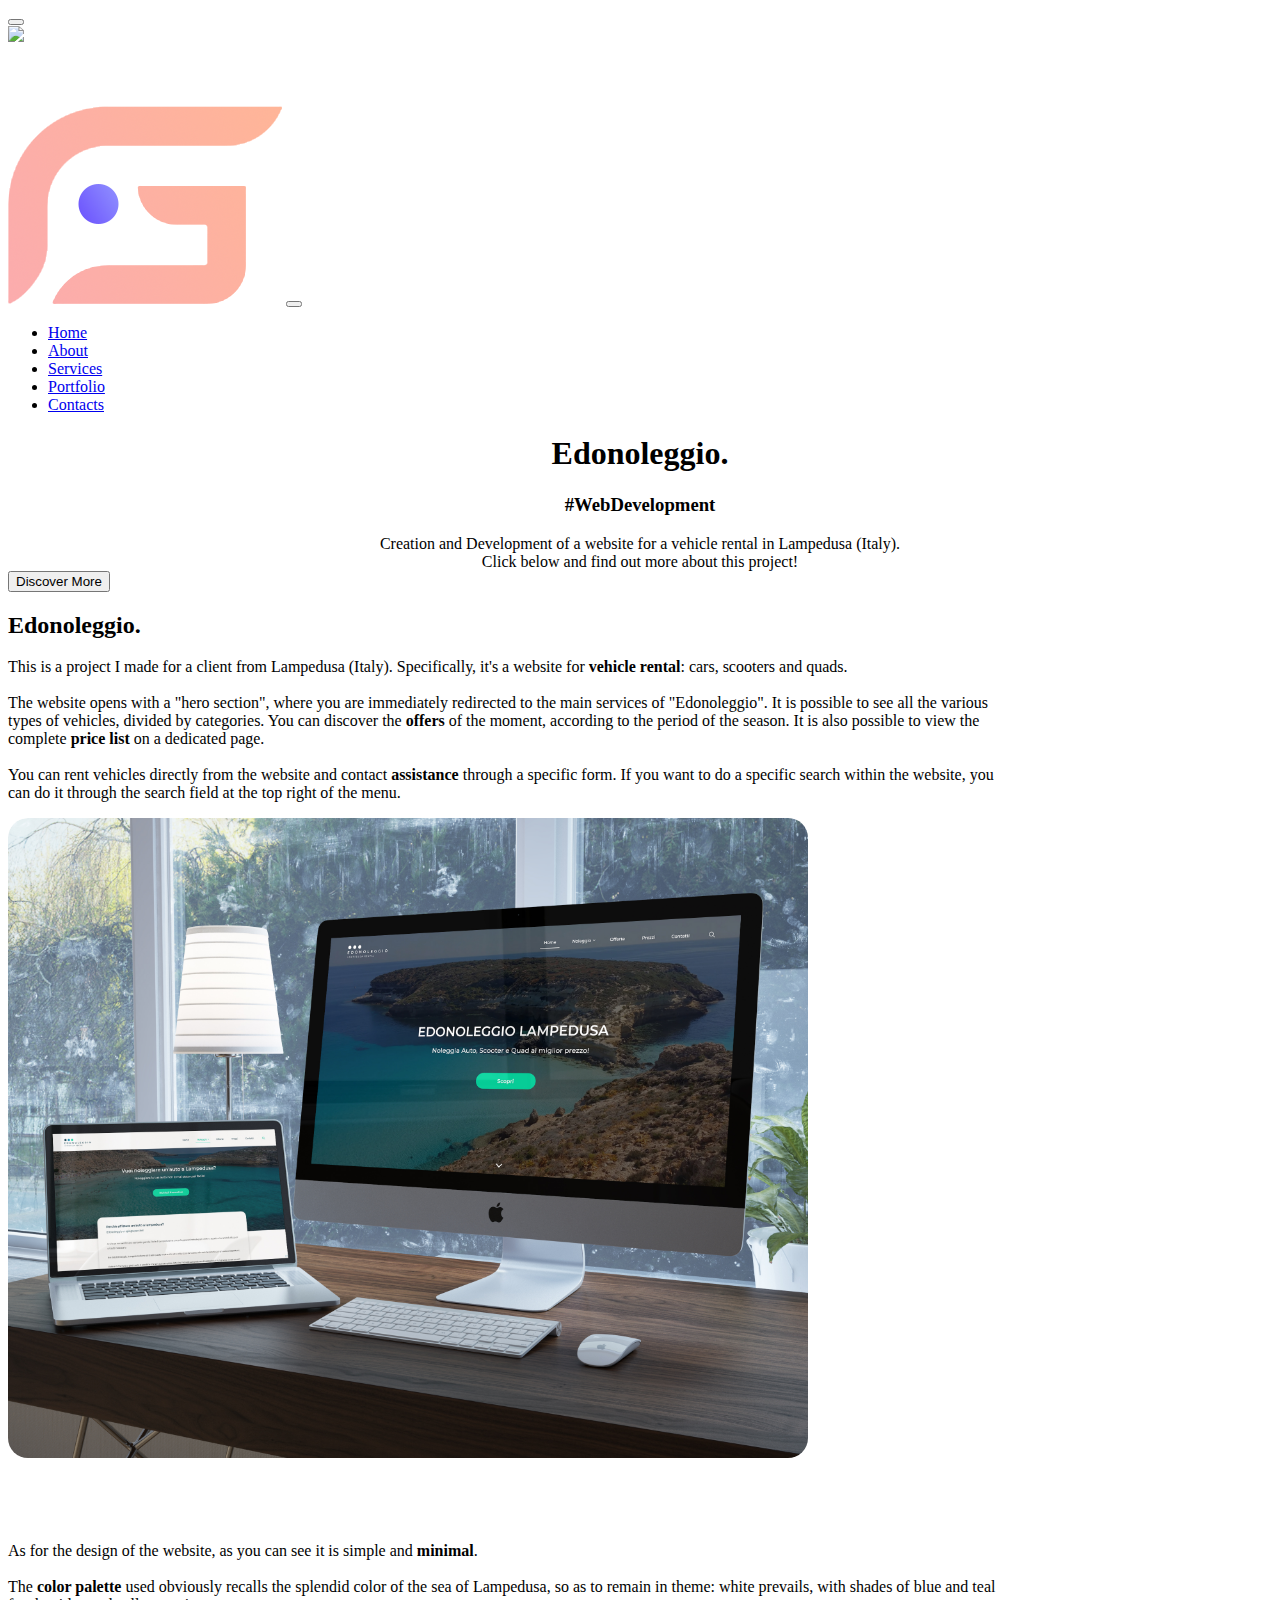
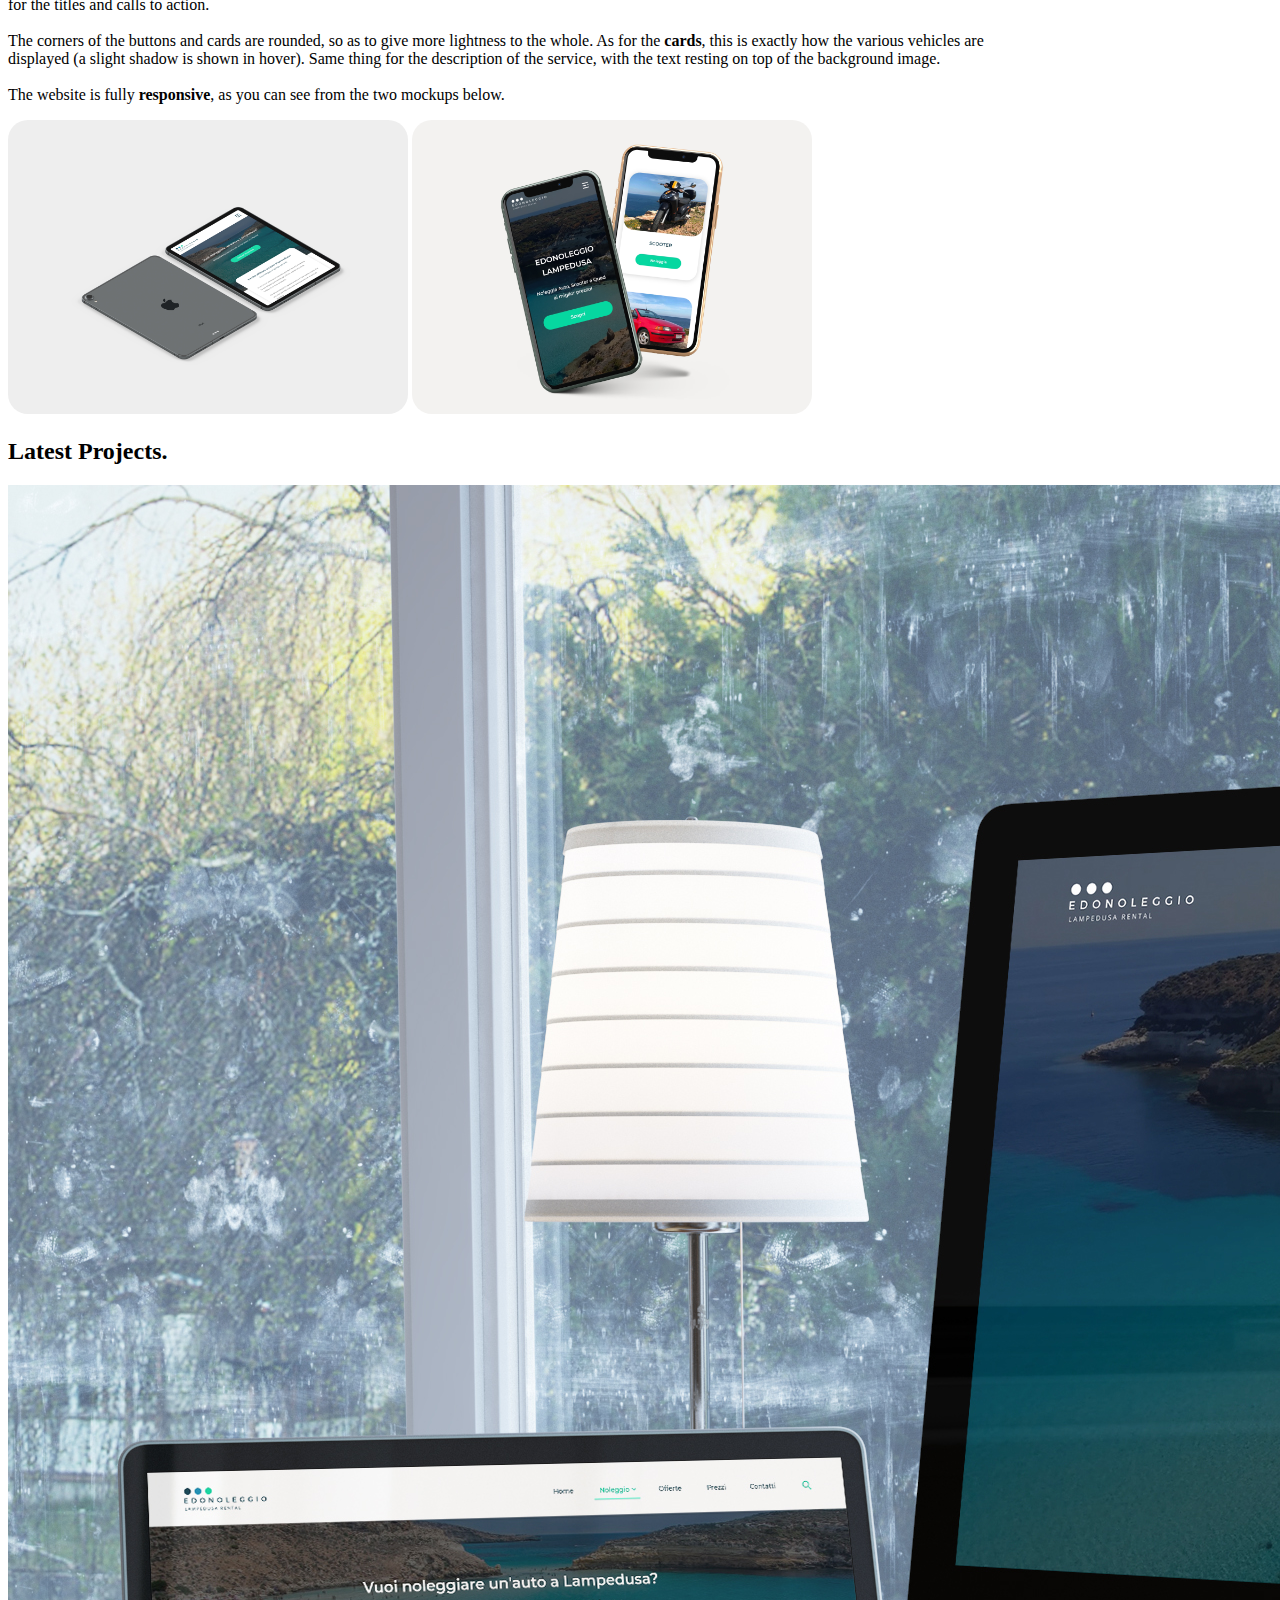
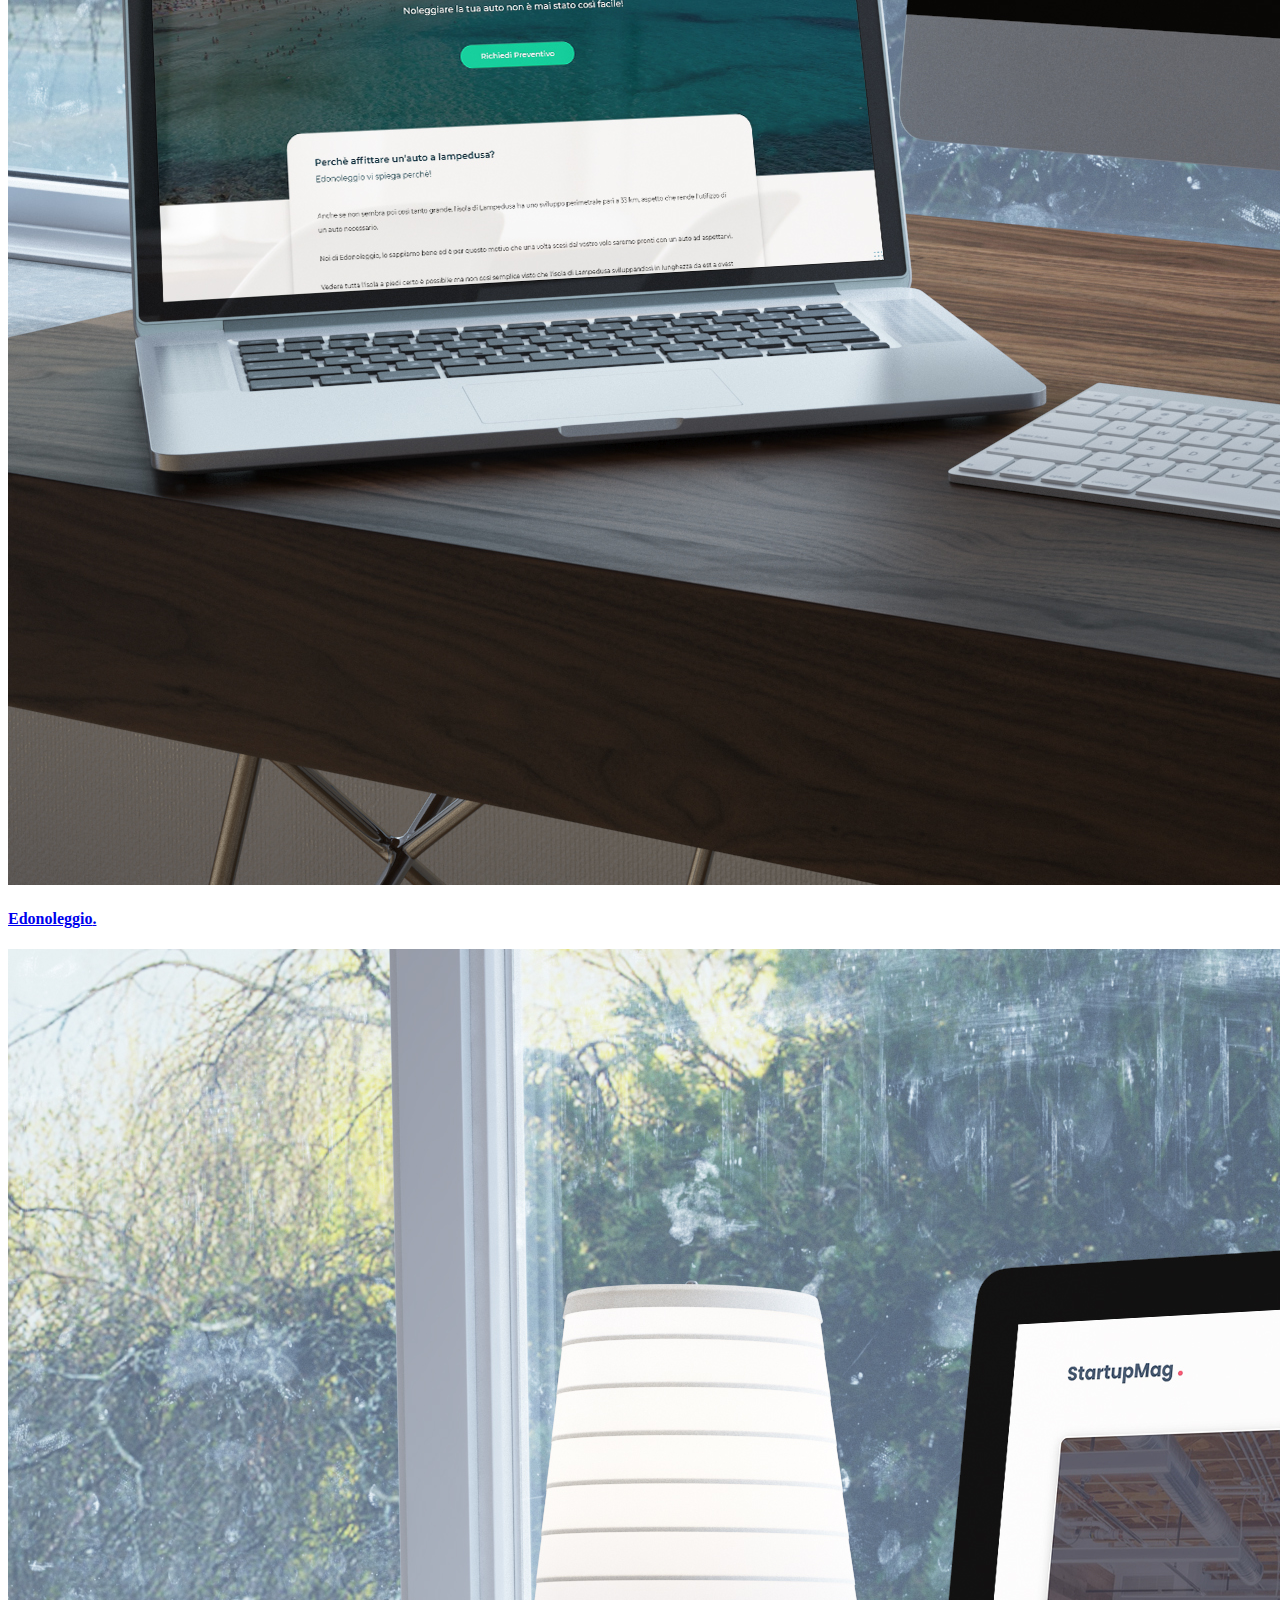
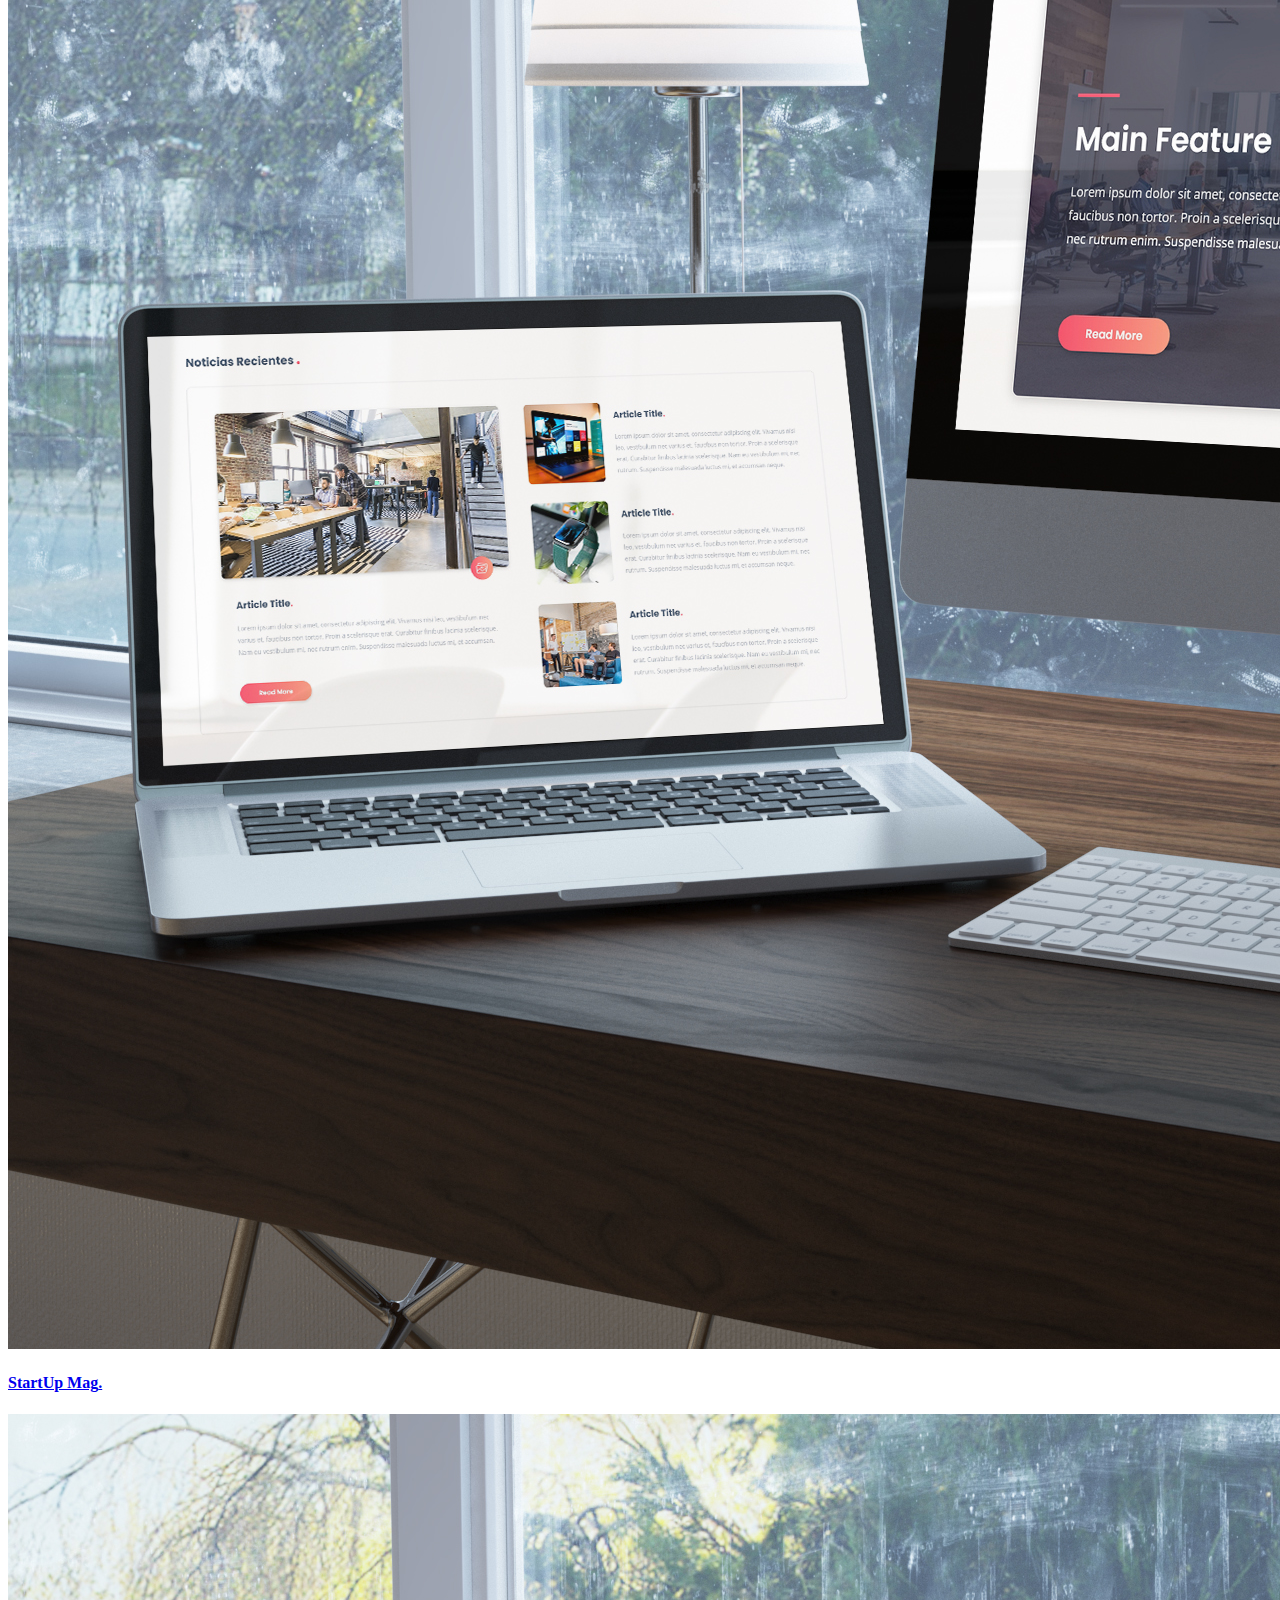
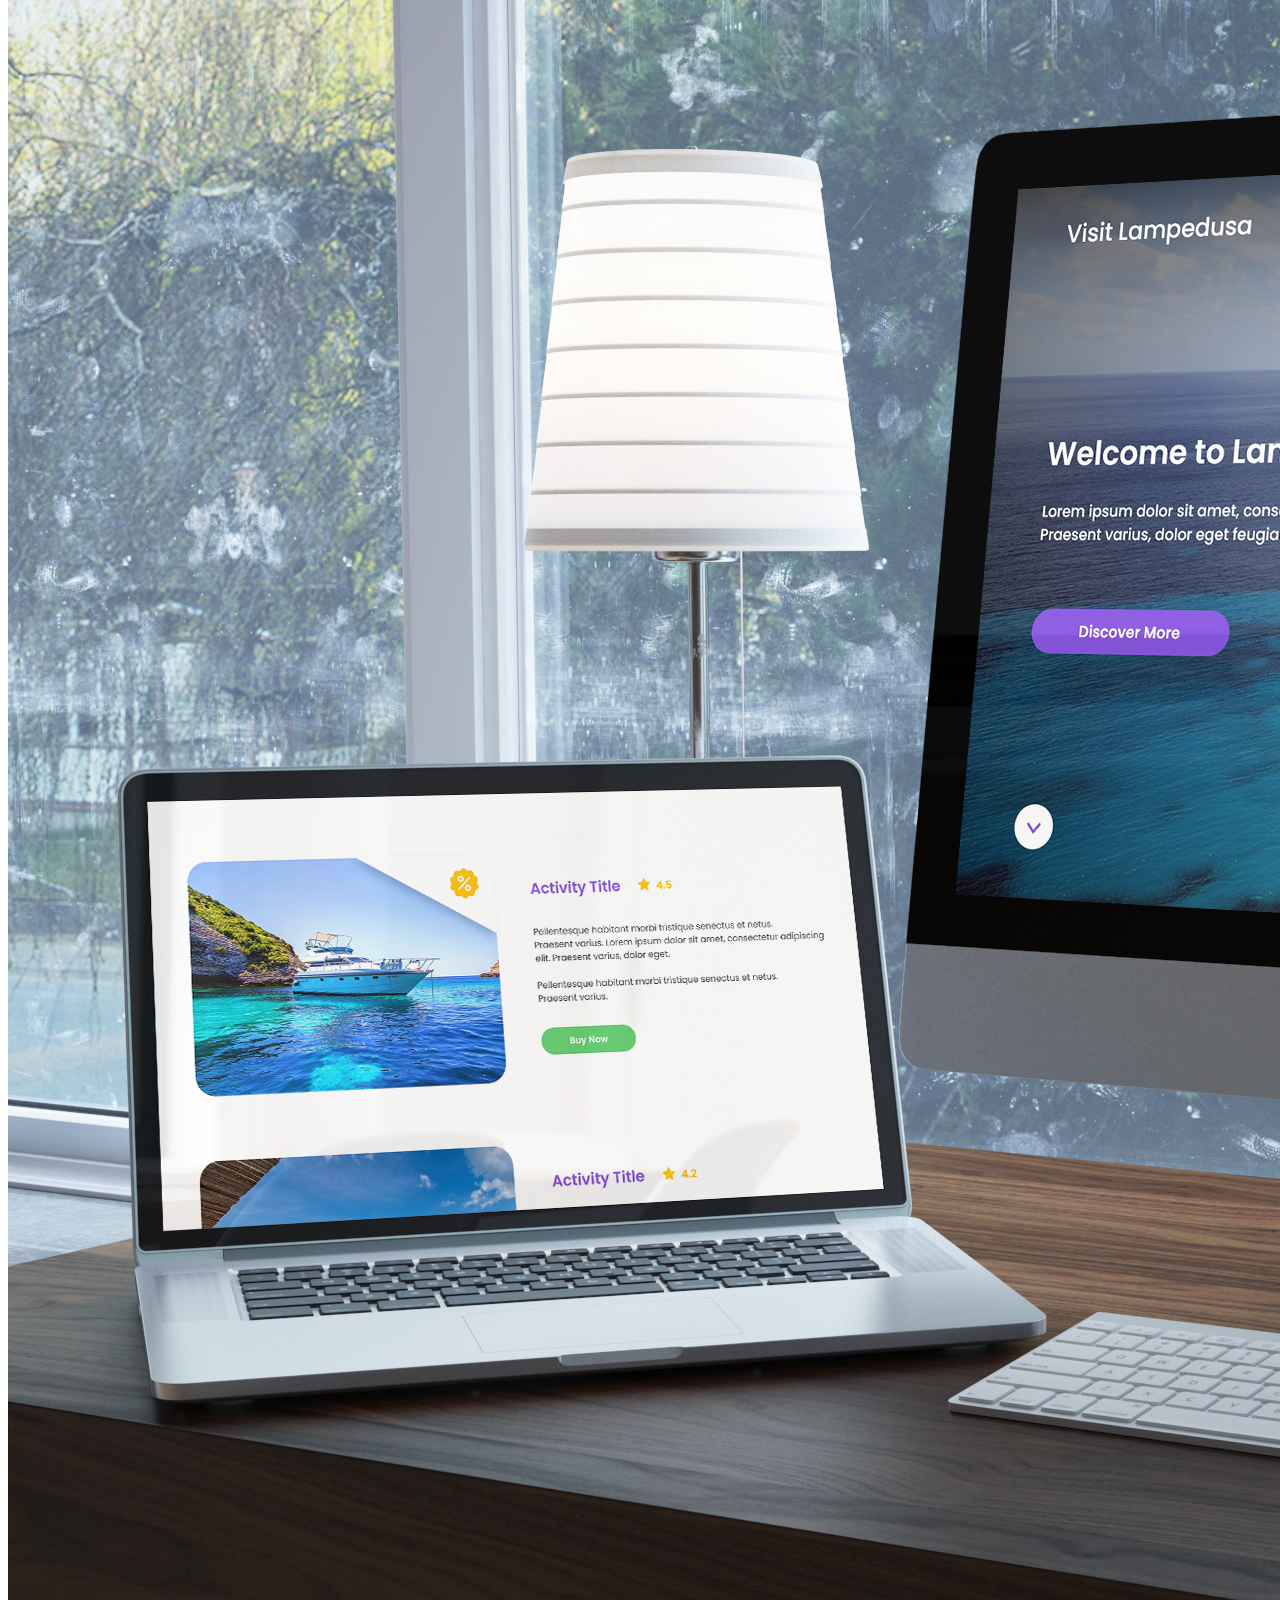
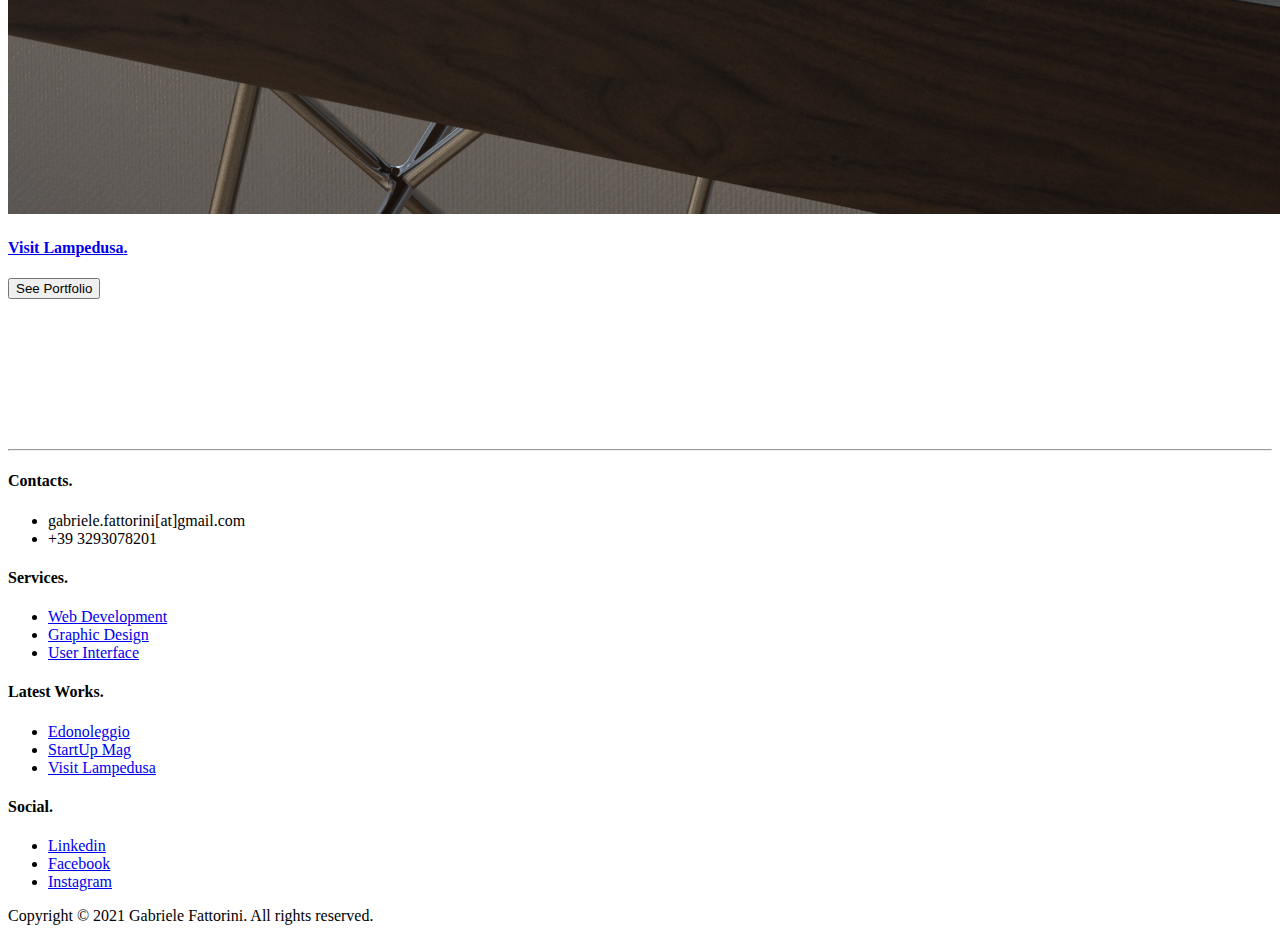
==== edonoleggio.html @ bd4ab3e6 "Aggiunta sito web" ====
<!doctype html>

<html lang="en">

  <head>
   
    <meta charset="utf-8">
    <meta name="viewport" content="width=device-width, initial-scale=1">
    <title>Edonoleggio - Fattorini</title>

    <link rel="icon" type="image/png" href="Assets/img/icon.png">

    <link rel="preconnect" href="https://fonts.googleapis.com">
    <link rel="preconnect" href="https://fonts.gstatic.com" crossorigin>
    <link href="https://fonts.googleapis.com/css2?family=Open+Sans:ital,wght@0,400;0,600;0,700;1,400&family=Poppins:ital,wght@0,300;0,400;0,600;0,700;1,400&display=swap" rel="stylesheet">
    
    <link href="assets/sass/style.css" rel="stylesheet" type="text/css">
    <link href="https://cdn.jsdelivr.net/npm/bootstrap@5.0.2/dist/css/bootstrap.min.css" rel="stylesheet" integrity="sha384-EVSTQN3/azprG1Anm3QDgpJLIm9Nao0Yz1ztcQTwFspd3yD65VohhpuuCOmLASjC" crossorigin="anonymous">

    <script src="https://kit.fontawesome.com/6a9e34f771.js" crossorigin="anonymous"></script>

  </head>

  <body>

    <button type="button" class="btn btn-danger btn-floating btn-lg" id="btn-back-to-top">
      <i class="fas fa-arrow-up"></i>
    </button>

    <div class="loader">
      <img src="assets/img/Logo.png" style="padding-bottom: 60px; width: 60px;">
      <div>
        <span></span>
        <span></span>
        <span></span>
      </div>
    </div>

    <div class="main">

    <nav class="navbar sticky-top navbar-expand-lg navbar-light d-flex flex-column">

        <div class="container-fluid">
          <a class="navbar-brand d-flex align-self-center" href="index.html"><img src="Assets/img/Logo.png"></a>
          <button class="navbar-toggler" type="button" data-bs-toggle="collapse" data-bs-target="#navbarSupportedContent" aria-controls="navbarSupportedContent" aria-expanded="false" aria-label="Toggle navigation">
            <span class="navbar-toggler-icon"></span>
          </button>
          <div class="collapse navbar-collapse d-lg-flex justify-content-lg-end" id="navbarSupportedContent">
            <ul class="navbar-nav mb-2 mb-lg-0">
              <li class="nav-item">
                <a class="nav-link" aria-current="page" href="index.html">Home</a>
              </li>
              <li class="nav-item">
                <a class="nav-link" href="index.html#about">About</a>
              </li>
              <li class="nav-item">
                <a class="nav-link" href="index.html#services">Services</a>
              </li>
              <li class="nav-item">
                <a class="nav-link active" href="portfolio.html">Portfolio</a>
              </li>
              <li class="nav-item contatti">
                <a class="nav-link" href="index.html#contacts">Contacts</a>
              </li>
            </ul>
          </div>
        </div>

        <div class="progress-container" style="position: absolute; bottom: 0;">
          <div class="progress-bar" id="myBar"></div>
        </div>

    </nav>

    <div class="section-1 section-1-3 d-flex flex-column justify-content-center col-12" style="text-align:center; background: url(assets/img/Job_1_full.jpg);">

      <h1>Edonoleggio<span>.</span></h1>
      <h3>#WebDevelopment</h3>
      <p style="margin: 0">Creation and Development of a website for a vehicle rental in Lampedusa (Italy). <br>Click below and find out more about this project!</p>

    </div>

    <div>
        <a href="#content"><button class="btn-big btn-big-2">Discover More</button></a>
    </div>

    <div class="project-content d-flex flex-column align-items-center justify-content-center">

        <div style="max-width: 1000px;" class="d-flex flex-column align-items-center justify-content-center">

          <a name="content"><h2>Edonoleggio<span>.</span></h2></a>
          <p>This is a project I made for a client from Lampedusa (Italy). Specifically, it's a website for <b>vehicle rental</b>: cars, scooters and quads.<br><br>The website opens with a "hero section", where you are immediately redirected to the main services of "Edonoleggio". It is possible to see all the various types of vehicles, divided by categories. You can discover the <b>offers</b> of the moment, according to the period of the season. It is also possible to view the complete <b>price list</b> on a dedicated page.<br><br>You can rent vehicles directly from the website and contact <b>assistance</b> through a specific form. If you want to do a specific search within the website, you can do it through the search field at the top right of the menu.</p>
          <div style="overflow: hidden; border-radius: 20px;" class="d-flex justify-content-center">
            <img src="Assets/img/Job_1.jpg" alt="Website" style="max-width: 80%; border-radius: 20px" class="project-img">
          </div>
          <p style="margin-top: 80px;">As for the design of the website, as you can see it is simple and <b>minimal</b>.<br><br>The <b>color palette</b> used obviously recalls the splendid color of the sea of Lampedusa, so as to remain in theme: white prevails, with shades of blue and teal for the titles and calls to action.<br><br>The corners of the buttons and cards are rounded, so as to give more lightness to the whole. As for the <b>cards</b>, this is exactly how the various vehicles are displayed (a slight shadow is shown in hover). Same thing for the description of the service, with the text resting on top of the background image.<br><br>The website is fully <b>responsive</b>, as you can see from the two mockups below.</p>
          <div class="d-flex flex-column flex-xl-row align-items-center justify-content-xl-around">
            <img src="Assets/img/edonoleggio_1.jpg" alt="Website" style="max-width: 40%; border-radius: 20px" class="project-img-2">
            <img src="Assets/img/edonoleggio_2.jpg" alt="Website" style="max-width: 40%; border-radius: 20px" class="project-img-2">
          </div>

        </div>

    </div>

    <div class="portfolio d-flex flex-column justify-content-center">

        <div class="d-flex align-items-center flex-column portfolio-content">
  
          <h2>Latest Projects<span>.</span></h2>
    
          <div class="projects d-flex flex-xl-row flex-column col-12">
    
            <div class="projects-content d-flex justify-content-center col-12 col-xl-4">

              <a href="edonoleggio.html">
              <div class="card text-white">
                <img src="Assets/img/Job_1.jpg" class="card-img" alt="Website">
                <div class="card-img-overlay d-flex align-items-end justify-content-center">
                  <h4 class="card-title">Edonoleggio<span>.</span></h4>
                </div>
              </div>
              </a>
                
            </div>
            
            <div class="projects-content d-flex justify-content-center col-12 col-xl-4">

              <a href="startup_mag.html">
              <div class="central-card card text-white">
                <img src="Assets/img/Job_2.jpg" class="card-img" alt="Website">
                <div class="card-img-overlay d-flex align-items-end justify-content-center">
                  <h4 class="card-title">StartUp Mag<span>.</span></h4>
                </div>
              </div>
              </a>
              
            </div>
  
            <div class="projects-content projects-last d-flex justify-content-center col-12 col-xl-4">
              
              <a href="visit_lampedusa.html">
              <div class="card text-white">
                <img src="Assets/img/Job_3.jpg" class="card-img" alt="Website">
                <div class="card-img-overlay d-flex align-items-end justify-content-center">
                  <h4 class="card-title">Visit Lampedusa<span>.</span></h4>
                </div>
              </div>
              </a>
            
            </div>

          </div>

          <a href="portfolio.html"><button class="btn d-flex align-self-center justify-content-center">See Portfolio</button></a>

        </div>
  
    </div>

    <hr class="hr" style="margin-top: 150px;">

    <footer>

      <div class="d-flex flex-column flex-xl-row justify-content-center">

        <div class="d-flex justify-content-center justify-content-xl-start align-items-center flex-row flex-xl-column col-12 col-xl-3">

          <div class="d-flex align-items-center justify-content-center align-items-xl-start justify-content-xl-start flex-column">
            <h4>Contacts<span>.</span></h4>
            <ul>
              <li><i class="fas fa-envelope"></i>gabriele.fattorini[at]gmail.com</li>
              <li><i class="fas fa-phone"></i>+39 3293078201</li>
            </ul>
          </div>  

        </div>

        <div class="d-flex justify-content-center justify-content-xl-start align-items-center flex-row flex-xl-column col-12 col-xl-3">

          <div class="d-flex align-items-center justify-content-center align-items-xl-start justify-content-xl-start flex-column">
            <h4>Services<span>.</span></h4>
            <ul>
              <li><a href="portfolio.html">Web Development</a></li>
              <li><a href="portfolio.html">Graphic Design</a></li>
              <li><a href="portfolio.html">User Interface</a></li>
            </ul>
          </div>

        </div>

        <div class="d-flex justify-content-center justify-content-xl-start align-items-center flex-row flex-xl-column col-12 col-xl-3">

          <div class="d-flex align-items-center justify-content-center align-items-xl-start justify-content-xl-start flex-column">
            <h4>Latest Works<span>.</span></h4>
            <ul>
              <li><a href="edonoleggio.html">Edonoleggio</a></li>
              <li><a href="startup_mag.html">StartUp Mag</a></li>
              <li><a href="visit_lampedusa.html">Visit Lampedusa</a></li>
            </ul>
          </div>

        </div>

        <div class="d-flex justify-content-center justify-content-xl-start align-items-center flex-row flex-xl-column col-12 col-xl-3">

          <div class="d-flex align-items-center justify-content-center align-items-xl-start justify-content-xl-start flex-column">
            <h4>Social<span>.</span></h4>
            <ul class="social">
              <li><a href="https://www.linkedin.com/in/gabriele-fattorini-56753b180/" target=”_blank”><i class="fab fa-linkedin-in"></i>Linkedin</a></li>
              <li><a href="https://it-it.facebook.com/gabriele.fattorini" target=”_blank”><i class="fab fa-facebook-f facebook"></i>Facebook</a></li>
              <li><a href="https://www.instagram.com/gabriele.fattorini/" target=”_blank”><i class="fab fa-instagram"></i>Instagram</a></li>
            </ul>
          </div>

        </div>

      </div>

      <p class="copyright">Copyright © 2021 Gabriele Fattorini. All rights reserved.</p>

    </footer>

    </div>

    <script src="https://cdn.jsdelivr.net/npm/bootstrap@5.0.2/dist/js/bootstrap.bundle.min.js" integrity="sha384-MrcW6ZMFYlzcLA8Nl+NtUVF0sA7MsXsP1UyJoMp4YLEuNSfAP+JcXn/tWtIaxVXM" crossorigin="anonymous"></script>
    <script src="Assets/js/index.js"></script>

  </body>

</html>
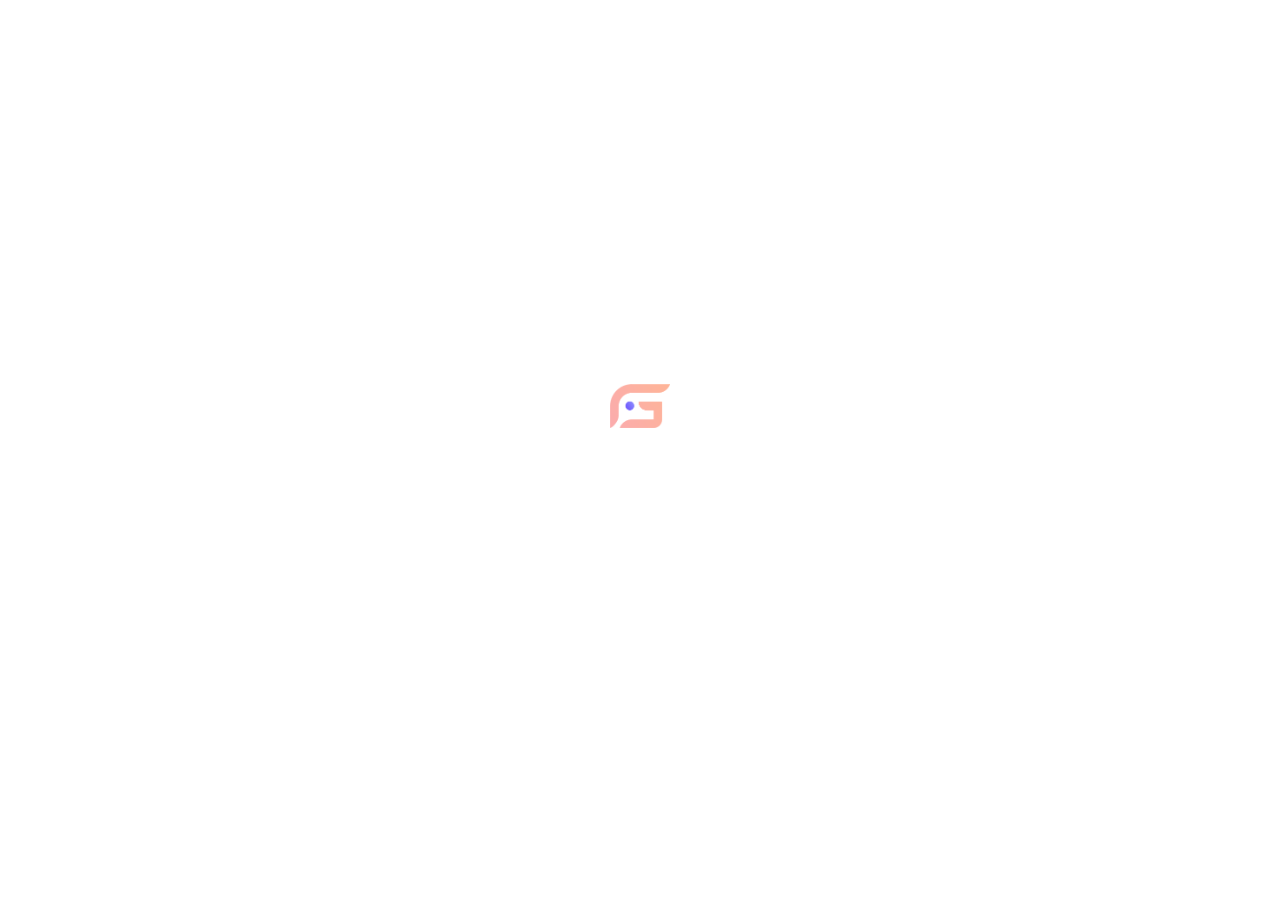
==== commit 1edebd54: "Modifiche" ====
--- a/edonoleggio.html
+++ b/edonoleggio.html
@@ -8,13 +8,13 @@
     <meta name="viewport" content="width=device-width, initial-scale=1">
     <title>Edonoleggio - Fattorini</title>
 
-    <link rel="icon" type="image/png" href="Assets/img/icon.png">
+    <link rel="icon" type="image/png" href="img/logo/icon.png">
 
     <link rel="preconnect" href="https://fonts.googleapis.com">
     <link rel="preconnect" href="https://fonts.gstatic.com" crossorigin>
     <link href="https://fonts.googleapis.com/css2?family=Open+Sans:ital,wght@0,400;0,600;0,700;1,400&family=Poppins:ital,wght@0,300;0,400;0,600;0,700;1,400&display=swap" rel="stylesheet">
     
-    <link href="assets/sass/style.css" rel="stylesheet" type="text/css">
+    <link href="css/style.css" rel="stylesheet" type="text/css">
     <link href="https://cdn.jsdelivr.net/npm/bootstrap@5.0.2/dist/css/bootstrap.min.css" rel="stylesheet" integrity="sha384-EVSTQN3/azprG1Anm3QDgpJLIm9Nao0Yz1ztcQTwFspd3yD65VohhpuuCOmLASjC" crossorigin="anonymous">
 
     <script src="https://kit.fontawesome.com/6a9e34f771.js" crossorigin="anonymous"></script>
@@ -22,13 +22,15 @@
   </head>
 
   <body>
+
+    <!-- BACK TOP / LOADER -->
 
     <button type="button" class="btn btn-danger btn-floating btn-lg" id="btn-back-to-top">
       <i class="fas fa-arrow-up"></i>
     </button>
 
     <div class="loader">
-      <img src="assets/img/Logo.png" style="padding-bottom: 60px; width: 60px;">
+      <img src="img/logo/logo.png" style="padding-bottom: 60px; width: 60px;">
       <div>
         <span></span>
         <span></span>
@@ -38,10 +40,12 @@
 
     <div class="main">
 
+    <!-- NAVBAR -->
+
     <nav class="navbar sticky-top navbar-expand-lg navbar-light d-flex flex-column">
 
         <div class="container-fluid">
-          <a class="navbar-brand d-flex align-self-center" href="index.html"><img src="Assets/img/Logo.png"></a>
+          <a class="navbar-brand d-flex align-self-center" href="index.html"><img src="img/logo/logo.png"></a>
           <button class="navbar-toggler" type="button" data-bs-toggle="collapse" data-bs-target="#navbarSupportedContent" aria-controls="navbarSupportedContent" aria-expanded="false" aria-label="Toggle navigation">
             <span class="navbar-toggler-icon"></span>
           </button>
@@ -72,11 +76,13 @@
 
     </nav>
 
-    <div class="section-1 section-1-3 d-flex flex-column justify-content-center col-12" style="text-align:center; background: url(assets/img/Job_1_full.jpg);">
+    <!-- SECTION -->
+
+    <div class="section-1 section-1-3 d-flex flex-column justify-content-center col-12" style="text-align:center; background: url(img/projects/job_1_full.jpg);">
 
       <h1>Edonoleggio<span>.</span></h1>
       <h3>#WebDevelopment</h3>
-      <p style="margin: 0">Creation and Development of a website for a vehicle rental in Lampedusa (Italy). <br>Click below and find out more about this project!</p>
+      <p style="margin: 0">Creation and Development of a website for a vehicle rental in Lampedusa (Italy). <br>Scroll below and find out more about this project!</p>
 
     </div>
 
@@ -91,17 +97,19 @@
           <a name="content"><h2>Edonoleggio<span>.</span></h2></a>
           <p>This is a project I made for a client from Lampedusa (Italy). Specifically, it's a website for <b>vehicle rental</b>: cars, scooters and quads.<br><br>The website opens with a "hero section", where you are immediately redirected to the main services of "Edonoleggio". It is possible to see all the various types of vehicles, divided by categories. You can discover the <b>offers</b> of the moment, according to the period of the season. It is also possible to view the complete <b>price list</b> on a dedicated page.<br><br>You can rent vehicles directly from the website and contact <b>assistance</b> through a specific form. If you want to do a specific search within the website, you can do it through the search field at the top right of the menu.</p>
           <div style="overflow: hidden; border-radius: 20px;" class="d-flex justify-content-center">
-            <img src="Assets/img/Job_1.jpg" alt="Website" style="max-width: 80%; border-radius: 20px" class="project-img">
+            <img src="img/projects/job_1.jpg" alt="Website" style="max-width: 80%; border-radius: 20px" class="project-img">
           </div>
           <p style="margin-top: 80px;">As for the design of the website, as you can see it is simple and <b>minimal</b>.<br><br>The <b>color palette</b> used obviously recalls the splendid color of the sea of Lampedusa, so as to remain in theme: white prevails, with shades of blue and teal for the titles and calls to action.<br><br>The corners of the buttons and cards are rounded, so as to give more lightness to the whole. As for the <b>cards</b>, this is exactly how the various vehicles are displayed (a slight shadow is shown in hover). Same thing for the description of the service, with the text resting on top of the background image.<br><br>The website is fully <b>responsive</b>, as you can see from the two mockups below.</p>
-          <div class="d-flex flex-column flex-xl-row align-items-center justify-content-xl-around">
-            <img src="Assets/img/edonoleggio_1.jpg" alt="Website" style="max-width: 40%; border-radius: 20px" class="project-img-2">
-            <img src="Assets/img/edonoleggio_2.jpg" alt="Website" style="max-width: 40%; border-radius: 20px" class="project-img-2">
-          </div>
-
-        </div>
-
-    </div>
+          <div class="d-flex flex-column flex-xxl-row align-items-center justify-content-xxl-around">
+            <img src="img/projects/edonoleggio_1.jpg" alt="Website" style="max-width: 40%; border-radius: 20px" class="project-img-2">
+            <img src="img/projects/edonoleggio_2.jpg" alt="Website" style="max-width: 40%; border-radius: 20px" class="project-img-2">
+          </div>
+
+        </div>
+
+    </div>
+
+    <!-- OTHER PROJECTS -->
 
     <div class="portfolio d-flex flex-column justify-content-center">
 
@@ -109,13 +117,13 @@
   
           <h2>Latest Projects<span>.</span></h2>
     
-          <div class="projects d-flex flex-xl-row flex-column col-12">
+          <div class="projects d-flex flex-xxl-row flex-column col-12">
     
-            <div class="projects-content d-flex justify-content-center col-12 col-xl-4">
+            <div class="projects-content d-flex justify-content-center col-12 col-xxl-4">
 
               <a href="edonoleggio.html">
               <div class="card text-white">
-                <img src="Assets/img/Job_1.jpg" class="card-img" alt="Website">
+                <img src="img/projects/job_1.jpg" class="card-img" alt="Website">
                 <div class="card-img-overlay d-flex align-items-end justify-content-center">
                   <h4 class="card-title">Edonoleggio<span>.</span></h4>
                 </div>
@@ -124,11 +132,11 @@
                 
             </div>
             
-            <div class="projects-content d-flex justify-content-center col-12 col-xl-4">
+            <div class="projects-content d-flex justify-content-center col-12 col-xxl-4">
 
               <a href="startup_mag.html">
               <div class="central-card card text-white">
-                <img src="Assets/img/Job_2.jpg" class="card-img" alt="Website">
+                <img src="img/projects/job_2.jpg" class="card-img" alt="Website">
                 <div class="card-img-overlay d-flex align-items-end justify-content-center">
                   <h4 class="card-title">StartUp Mag<span>.</span></h4>
                 </div>
@@ -137,11 +145,11 @@
               
             </div>
   
-            <div class="projects-content projects-last d-flex justify-content-center col-12 col-xl-4">
+            <div class="projects-content projects-last d-flex justify-content-center col-12 col-xxl-4">
               
               <a href="visit_lampedusa.html">
               <div class="card text-white">
-                <img src="Assets/img/Job_3.jpg" class="card-img" alt="Website">
+                <img src="img/projects/job_3.jpg" class="card-img" alt="Website">
                 <div class="card-img-overlay d-flex align-items-end justify-content-center">
                   <h4 class="card-title">Visit Lampedusa<span>.</span></h4>
                 </div>
@@ -160,13 +168,15 @@
 
     <hr class="hr" style="margin-top: 150px;">
 
+    <!-- FOOTER -->
+
     <footer>
 
-      <div class="d-flex flex-column flex-xl-row justify-content-center">
-
-        <div class="d-flex justify-content-center justify-content-xl-start align-items-center flex-row flex-xl-column col-12 col-xl-3">
-
-          <div class="d-flex align-items-center justify-content-center align-items-xl-start justify-content-xl-start flex-column">
+      <div class="d-flex flex-column flex-xxl-row justify-content-center">
+
+        <div class="d-flex justify-content-center justify-content-xxl-start align-items-center flex-row flex-xxl-column col-12 col-xxl-3">
+
+          <div class="d-flex align-items-center justify-content-center align-items-xxl-start justify-content-xxl-start flex-column">
             <h4>Contacts<span>.</span></h4>
             <ul>
               <li><i class="fas fa-envelope"></i>gabriele.fattorini[at]gmail.com</li>
@@ -176,9 +186,9 @@
 
         </div>
 
-        <div class="d-flex justify-content-center justify-content-xl-start align-items-center flex-row flex-xl-column col-12 col-xl-3">
-
-          <div class="d-flex align-items-center justify-content-center align-items-xl-start justify-content-xl-start flex-column">
+        <div class="d-flex justify-content-center justify-content-xxl-start align-items-center flex-row flex-xxl-column col-12 col-xxl-3">
+
+          <div class="d-flex align-items-center justify-content-center align-items-xxl-start justify-content-xxl-start flex-column">
             <h4>Services<span>.</span></h4>
             <ul>
               <li><a href="portfolio.html">Web Development</a></li>
@@ -189,9 +199,9 @@
 
         </div>
 
-        <div class="d-flex justify-content-center justify-content-xl-start align-items-center flex-row flex-xl-column col-12 col-xl-3">
-
-          <div class="d-flex align-items-center justify-content-center align-items-xl-start justify-content-xl-start flex-column">
+        <div class="d-flex justify-content-center justify-content-xxl-start align-items-center flex-row flex-xxl-column col-12 col-xxl-3">
+
+          <div class="d-flex align-items-center justify-content-center align-items-xxl-start justify-content-xxl-start flex-column">
             <h4>Latest Works<span>.</span></h4>
             <ul>
               <li><a href="edonoleggio.html">Edonoleggio</a></li>
@@ -202,9 +212,9 @@
 
         </div>
 
-        <div class="d-flex justify-content-center justify-content-xl-start align-items-center flex-row flex-xl-column col-12 col-xl-3">
-
-          <div class="d-flex align-items-center justify-content-center align-items-xl-start justify-content-xl-start flex-column">
+        <div class="d-flex justify-content-center justify-content-xxl-start align-items-center flex-row flex-xxl-column col-12 col-xxl-3">
+
+          <div class="d-flex align-items-center justify-content-center align-items-xxl-start justify-content-xxl-start flex-column">
             <h4>Social<span>.</span></h4>
             <ul class="social">
               <li><a href="https://www.linkedin.com/in/gabriele-fattorini-56753b180/" target=”_blank”><i class="fab fa-linkedin-in"></i>Linkedin</a></li>
@@ -224,7 +234,7 @@
     </div>
 
     <script src="https://cdn.jsdelivr.net/npm/bootstrap@5.0.2/dist/js/bootstrap.bundle.min.js" integrity="sha384-MrcW6ZMFYlzcLA8Nl+NtUVF0sA7MsXsP1UyJoMp4YLEuNSfAP+JcXn/tWtIaxVXM" crossorigin="anonymous"></script>
-    <script src="Assets/js/index.js"></script>
+    <script src="js/index.js"></script>
 
   </body>
 
--- a/css/style.css
+++ b/css/style.css
@@ -0,0 +1,848 @@
+* {
+  box-sizing: border-box;
+  margin: 0;
+  padding: 0;
+  scroll-behavior: smooth;
+}
+
+body {
+  padding: 40px 100px 0px 100px;
+}
+
+h1, h2, h3, h4, h5, h6 {
+  font-family: 'Poppins', Helvetica, sans-serif;
+}
+
+h2 {
+  text-align: center;
+  font-size: 50px !important;
+  color: #260834;
+  margin-bottom: 100px !important;
+}
+
+h2 span {
+  color: #fbabaf;
+}
+
+p {
+  font-family: 'Open Sans', Helvetica, sans-serif !important;
+  color: #535353;
+}
+
+/********************** LOADER *************************/
+.loader {
+  display: flex;
+  justify-content: center;
+  align-items: center;
+  flex-direction: column;
+  height: 90vh;
+  margin-bottom: 40px !important;
+}
+
+.loader span {
+  display: inline-block;
+  background-color: #969aff;
+  width: 0px;
+  height: 0px;
+  border-radius: 50%;
+  margin: 0 6px;
+  transform: translate3d(0);
+  animation: bounce 0.6s infinite alternate;
+}
+
+.loader span:nth-child(2) {
+  background-color: #fbabaf;
+  animation-delay: 0.2s;
+}
+
+.loader span:nth-child(3) {
+  animation-delay: 0.4s;
+}
+
+@keyframes bounce {
+  to {
+    width: 13px;
+    height: 13px;
+    transform: translate3d(0, -16px, 0);
+  }
+}
+
+.main {
+  transition: opacity 1s ease-in-out;
+  opacity: 0;
+  display: none;
+}
+
+/********************** SCROLLBAR *************************/
+::-webkit-scrollbar {
+  width: 14px;
+}
+
+::-webkit-scrollbar-track {
+  background: #fff;
+}
+
+::-webkit-scrollbar-thumb {
+  background: #fbabaf;
+  border-radius: 20px;
+  border: 4px solid #fff;
+}
+
+::-webkit-scrollbar-thumb:hover {
+  background: #969aff;
+}
+
+/********************** FOOTER *************************/
+.hr {
+  color: #ccc;
+  margin-bottom: 60px;
+}
+
+footer {
+  padding: 20px 70px;
+  height: 350px;
+}
+
+footer h4 {
+  color: #260834;
+}
+
+footer h4 span {
+  color: #ffb696;
+}
+
+footer ul {
+  font-family: 'Open Sans', Helvetica, sans-serif;
+  list-style: none;
+  padding: 0;
+  margin-top: 40px;
+}
+
+footer ul li {
+  margin-bottom: 10px;
+}
+
+footer a {
+  text-decoration: none;
+  color: #535353;
+  transition: all linear 0.10s;
+}
+
+footer a:hover {
+  color: #ffb696;
+}
+
+footer i {
+  color: #ffb696;
+  margin-right: 15px;
+}
+
+footer .facebook {
+  margin-right: 18px;
+}
+
+footer .copyright {
+  color: #ccc;
+  text-align: center;
+  font-size: 14px;
+  margin-top: 90px;
+}
+
+.navbar-brand {
+  height: 40px !important;
+  width: 40px !important;
+}
+
+.navbar {
+  background: #fff;
+  padding: 12px !important;
+}
+
+.navbar .navbar-brand {
+  width: 40px;
+}
+
+.nav-item {
+  margin-right: 20px !important;
+}
+
+.nav-item .active {
+  color: #fbabaf !important;
+}
+
+.nav-item a {
+  color: #969aff !important;
+  font-family: 'Poppins', Helvetica, sans-serif;
+  font-weight: 600;
+}
+
+.nav-item a:hover {
+  color: #fbabaf !important;
+}
+
+.contatti {
+  margin-right: 0 !important;
+}
+
+.progress-container {
+  width: 100%;
+  height: 2px;
+  background: #fff;
+}
+
+.progress-bar {
+  height: 2px;
+  background: #fbabaf !important;
+  width: 0%;
+}
+
+/********************** BUTTONS *************************/
+.btn {
+  font-family: 'Poppins', Helvetica, sans-serif;
+  border-radius: 50px !important;
+  background: #ffb696;
+  background: linear-gradient(270deg, #ffb696 0%, #fbabaf 35%);
+  padding: 10px 50px !important;
+  color: #fff !important;
+  font-weight: 600 !important;
+  border: 2px solid transparent !important;
+  transition: all linear 0.15s;
+}
+
+.btn:hover {
+  border: 2px solid #fff !important;
+}
+
+.btn-2 {
+  border: 2px solid #fbabaf !important;
+  background: none;
+  transition: all linear 0.15s;
+}
+
+.btn-2:hover {
+  border: 2px solid #fff !important;
+  color: #fbabaf !important;
+}
+
+.btn-big {
+  background: none;
+  margin-top: 20px;
+  border-radius: 20px;
+  border: 2px solid #969aff;
+  width: 100%;
+  height: 130px !important;
+  color: #969aff;
+  font-family: 'Poppins', Helvetica, sans-serif;
+  font-weight: 400 !important;
+  font-size: 18px;
+  transition: all linear 0.15s;
+}
+
+.btn-big:hover {
+  background: #969aff;
+  color: #fff !important;
+}
+
+.btn-big-2 {
+  color: #fbabaf;
+  border: 2px solid #fbabaf;
+}
+
+.btn-big-2:hover {
+  background: #fbabaf;
+  color: #fff !important;
+}
+
+#btn-back-to-top {
+  position: fixed;
+  bottom: 40px;
+  right: 40px;
+  display: none;
+  padding: 10px !important;
+  font-size: 16px;
+  width: 50px;
+  height: 50px;
+  border: 2px solid transparent !important;
+  transition: all linear 0.15s;
+  box-shadow: 0px 5px 15px #ccc;
+  z-index: 1;
+}
+
+#btn-back-to-top:hover {
+  border: 2px solid #969aff !important;
+  padding-top: 0px !important;
+}
+
+/********************** SECTION 1 *************************/
+.section-1 {
+  background: #969aff;
+  background: linear-gradient(270deg, #969aff 0%, #6446fd 35%);
+  padding: 80px;
+  margin-top: 20px;
+  border-radius: 20px;
+  color: #fff;
+}
+
+.section-1 h1 {
+  font-size: 60px;
+  margin-bottom: 50px;
+}
+
+.section-1 h1 span {
+  color: #fcb1ad;
+}
+
+.section-1 h3 {
+  margin-bottom: 20px;
+  color: #ffb696;
+}
+
+.section-1 p {
+  color: #fff;
+  font-size: 18px;
+  margin-bottom: 60px;
+  line-height: 1.8;
+}
+
+.section-1 img {
+  margin-bottom: -80px;
+  opacity: 88%;
+  width: 600px;
+}
+
+.section-1 li {
+  list-style: none !important;
+  padding: 15px;
+}
+
+.section-1 a {
+  color: #fff;
+}
+
+.section-1 i {
+  font-size: 18px;
+  border: 2px solid #fff;
+  border-radius: 50%;
+  padding: 16px;
+  width: 100%;
+  height: 100%;
+  text-align: center;
+  transition: all linear 0.15s;
+}
+
+.section-1 i:hover {
+  background: #fbabaf;
+  color: #fff;
+}
+
+/********************** ABOUT *************************/
+.about {
+  min-height: 100vh;
+}
+
+.about-content p {
+  line-height: 2;
+  font-size: 16px;
+  margin-bottom: 80px;
+}
+
+.about-content img {
+  width: 80%;
+}
+
+.about-content .btn {
+  width: 250px;
+  border: 2px solid transparent !important;
+}
+
+.about-content .btn:hover {
+  border: 2px solid #969aff !important;
+}
+
+/********************** SERVICES *************************/
+.services {
+  min-height: 100vh;
+  text-align: center;
+}
+
+.services img {
+  margin-bottom: 30px;
+  width: 70%;
+}
+
+.services h3 {
+  margin-bottom: 20px;
+  color: #260834;
+}
+
+.services p {
+  margin-bottom: 40px !important;
+  line-height: 1.8;
+}
+
+.services span {
+  color: #fbabaf;
+}
+
+.services .btn {
+  width: 250px;
+  border: 2px solid transparent !important;
+}
+
+.services .btn:hover {
+  border: 2px solid #969aff !important;
+}
+
+/********************** PORTFOLIO *************************/
+.portfolio {
+  min-height: 100vh;
+}
+
+.portfolio-content {
+  background: #969aff;
+  background: linear-gradient(270deg, #969aff 0%, #6446fd 35%);
+  padding: 80px;
+  border-radius: 20px;
+  color: #fff;
+}
+
+.portfolio-content h2 {
+  color: #fff;
+}
+
+.portfolio-content h4 {
+  font-size: 24px;
+  text-shadow: 2px 2px 10px black;
+  color: #fff;
+}
+
+.portfolio-content h4 span {
+  color: #ffb696;
+}
+
+.portfolio-content img {
+  border-radius: 5%;
+  opacity: 0.5;
+}
+
+.portfolio-content .card {
+  width: 420px;
+  background: none;
+  border: none;
+}
+
+.portfolio-content .card img {
+  opacity: 0.3;
+  transition: all linear 0.30s;
+  border: 2px solid transparent;
+}
+
+.portfolio-content .card:hover img {
+  opacity: 1.0;
+  border: 2px solid #ffb696;
+}
+
+.portfolio-content .card h4 {
+  transition: all linear 0.30s;
+}
+
+.portfolio-content .card:hover h4 {
+  opacity: 0;
+}
+
+.portfolio-content .btn {
+  width: 250px;
+  margin-top: 100px;
+}
+
+.portfolio-content a {
+  text-decoration: none;
+}
+
+/********************** CONTACTS *************************/
+.contacts {
+  min-height: 100vh;
+}
+
+.contacts p {
+  text-align: center;
+  width: 70%;
+  line-height: 2;
+  margin-bottom: 60px;
+}
+
+.contacts .form-control {
+  border: 2px solid #969aff;
+  border-radius: 50px;
+  padding: 10px 20px;
+}
+
+.contacts .form-control:focus {
+  border: 2px solid #ffb696;
+  box-shadow: 0 0 0 4px #fde4d9;
+}
+
+.contacts .form-content {
+  width: 500px;
+}
+
+.contacts .message {
+  padding-top: 20px;
+  border-radius: 25px;
+}
+
+.contacts .form-label {
+  font-family: 'Open Sans', Helvetica, sans-serif !important;
+  color: #ccc;
+}
+
+.contacts .btn {
+  width: 250px;
+  border: 2px solid transparent !important;
+}
+
+.contacts .btn:hover {
+  border: 2px solid #969aff !important;
+}
+
+.contacts img {
+  width: 70%;
+}
+
+textarea {
+  resize: none !important;
+}
+
+/********************** PORTFOLIO PAGE *************************/
+.portfolio-2 {
+  min-height: auto !important;
+}
+
+.portfolio-content-2 h4 {
+  color: #fff;
+  opacity: 1.0;
+  margin-bottom: 2px !important;
+}
+
+.portfolio-content-2 img {
+  opacity: 0.8 !important;
+}
+
+.portfolio-content-2 .card img {
+  transition: all linear 0.30s;
+  border: 3px solid #ffb696;
+}
+
+.portfolio-content-2 .card:hover img {
+  opacity: 1.0 !important;
+  border: 3px solid #ffb696;
+}
+
+.portfolio-content-2 .card h4 {
+  transition: all linear 0.30s;
+}
+
+.portfolio-content-2 .card:hover h4 {
+  opacity: 0;
+}
+
+.portfolio-content-2 .projects {
+  padding: 0;
+}
+
+.portfolio-content-2 .filter-menu {
+  margin-bottom: 80px;
+  padding: 0 !important;
+  text-align: center;
+}
+
+.portfolio-content-2 .filter-menu li {
+  display: inline-block;
+  padding: 10px 30px;
+  background: #ffb696;
+  background: linear-gradient(270deg, #ffb696 0%, #fbabaf 35%);
+  color: #fff;
+  cursor: pointer;
+  border-radius: 30px;
+  margin: 15px;
+  font-family: 'Poppins', Helvetica, sans-serif;
+  border: 2px solid transparent;
+  transition: all linear 0.10s;
+}
+
+.portfolio-content-2 .filter-menu li:hover,
+.portfolio-content-2 .filter-menu li.current {
+  border: 2px solid #969aff !important;
+  color: #fff !important;
+}
+
+.portfolio-content-2 .filter-item li.active {
+  transition: all 0.5s ease;
+}
+
+.portfolio-content-2 .filter-item li.delete {
+  width: 0%;
+  opacity: 0;
+  transition: all 0.5s ease;
+}
+
+.portfolio-content-2 .filter-item li.delete a {
+  pointer-events: none;
+}
+
+.portfolio-content-2 .filter-item a {
+  display: block;
+}
+
+/********************** PROJECTS *************************/
+.section-1-3 {
+  height: 600px;
+  background-size: cover !important;
+  background-repeat: no-repeat !important;
+  background-position: center !important;
+}
+
+.project-content {
+  min-height: 100vh;
+  margin-bottom: 150px;
+}
+
+.project-content h2 {
+  padding-top: 120px;
+}
+
+.project-content p {
+  line-height: 2;
+  font-size: 16px;
+  margin-bottom: 80px;
+}
+
+.project-img {
+  transition: all ease-in-out 0.40s;
+}
+
+.project-img:hover {
+  transform: scale(1.5);
+}
+
+.project-img-2 {
+  transition: all ease-in-out 0.40s;
+}
+
+.project-img-2:hover {
+  box-shadow: 0px 0px 10px #ccc;
+  transform: scale(1.4);
+}
+
+/********************** MEDIA QUERIES *************************/
+@media (max-width: 1700px) {
+  .portfolio a {
+    display: flex;
+    align-items: center;
+    justify-content: center;
+  }
+  .portfolio .card {
+    width: 95% !important;
+  }
+}
+
+/**********************************************************/
+@media (max-width: 1450px) {
+  .section-1 i {
+    display: none !important;
+  }
+}
+
+/**********************************************************/
+@media (max-width: 1400px) {
+  .section-1 {
+    text-align: center;
+  }
+  .section-1 img {
+    width: 70% !important;
+    margin-top: 20px;
+  }
+  .about {
+    margin: 200px 0px 200px 0px;
+  }
+  .about .btn {
+    align-self: center;
+    margin-bottom: 100px;
+  }
+  .about img {
+    width: 50% !important;
+    margin-top: 30px;
+  }
+  .services {
+    margin-bottom: 100px;
+  }
+  .services .btn {
+    margin-bottom: 100px;
+  }
+  .portfolio {
+    margin-bottom: 100px;
+  }
+  .portfolio .projects {
+    width: 60%;
+  }
+  .portfolio .projects-content {
+    margin-bottom: 100px;
+  }
+  .portfolio .projects-last {
+    margin-bottom: 0px;
+  }
+  .project-img-2 {
+    margin-bottom: 80px;
+    max-width: 60% !important;
+  }
+  .contacts {
+    margin-bottom: 100px;
+  }
+  .contacts img {
+    display: none;
+  }
+  footer {
+    text-align: center;
+    margin-top: 150px;
+  }
+  footer ul {
+    margin-bottom: 100px;
+  }
+  footer .social {
+    margin-bottom: 0px;
+  }
+  footer .copyright {
+    padding-bottom: 20px;
+  }
+}
+
+/**********************************************************/
+@media (max-width: 1024px) {
+  body h1 {
+    font-size: 40px !important;
+  }
+  body h2 {
+    font-size: 40px !important;
+  }
+  .about img {
+    width: 60% !important;
+  }
+  .portfolio .projects {
+    width: 70%;
+  }
+}
+
+/**********************************************************/
+@media (max-width: 991px) {
+  .navbar {
+    font-size: 18px;
+  }
+  .navbar button {
+    border: none !important;
+  }
+  .navbar button:focus {
+    color: #fff;
+  }
+  .navbar .navbar-toggler-icon {
+    background-image: url("../img/others/menu.png") !important;
+    width: 31px;
+  }
+  .navbar ul {
+    margin: 50px 0px !important;
+    text-align: center;
+  }
+  .navbar li {
+    margin: 5px 0px !important;
+  }
+}
+
+/**********************************************************/
+@media (max-width: 768px) {
+  body h2 {
+    font-size: 35px !important;
+  }
+  .section-1 img {
+    width: 100% !important;
+  }
+  .section-1 h1 {
+    font-size: 35px !important;
+  }
+  .section-1 h3 {
+    font-size: 22px !important;
+  }
+  .section-1 p {
+    font-size: 16px !important;
+  }
+  .section-1-2 {
+    margin-bottom: 98px !important;
+  }
+  .btn-big {
+    display: none;
+  }
+  .about img {
+    width: 70% !important;
+  }
+  .portfolio .projects {
+    width: 90%;
+  }
+}
+
+/**********************************************************/
+@media (max-width: 600px) {
+  body {
+    padding: 40px 40px 0px 40px !important;
+  }
+  .section-1 {
+    padding: 80px 30px !important;
+  }
+  .section-1 p {
+    margin-bottom: 30px !important;
+  }
+  .section-1 img {
+    width: 80% !important;
+  }
+  .section-1-2 {
+    margin-bottom: 80px !important;
+  }
+  .section-1-2 p {
+    margin-bottom: 0px !important;
+  }
+  .cta {
+    flex-direction: column;
+  }
+  .cta .btn {
+    margin-top: 20px;
+    margin-left: 0 !important;
+  }
+  .portfolio-content {
+    padding: 80px 40px !important;
+  }
+  .portfolio-content h4 {
+    font-size: 20px !important;
+    text-align: center;
+  }
+  .portfolio-content .btn {
+    width: 200px !important;
+    padding: 10px 30px !important;
+  }
+  .portfolio-content-2 {
+    padding: 0 !important;
+  }
+  .project-img-2 {
+    margin-bottom: 40px;
+    max-width: 80% !important;
+  }
+  .project-img-2:hover {
+    transform: none !important;
+  }
+  .contacts p {
+    width: 100% !important;
+  }
+  .form-content {
+    width: 300px !important;
+  }
+  footer {
+    padding: 0px !important;
+  }
+}
+/*# sourceMappingURL=style.css.map */